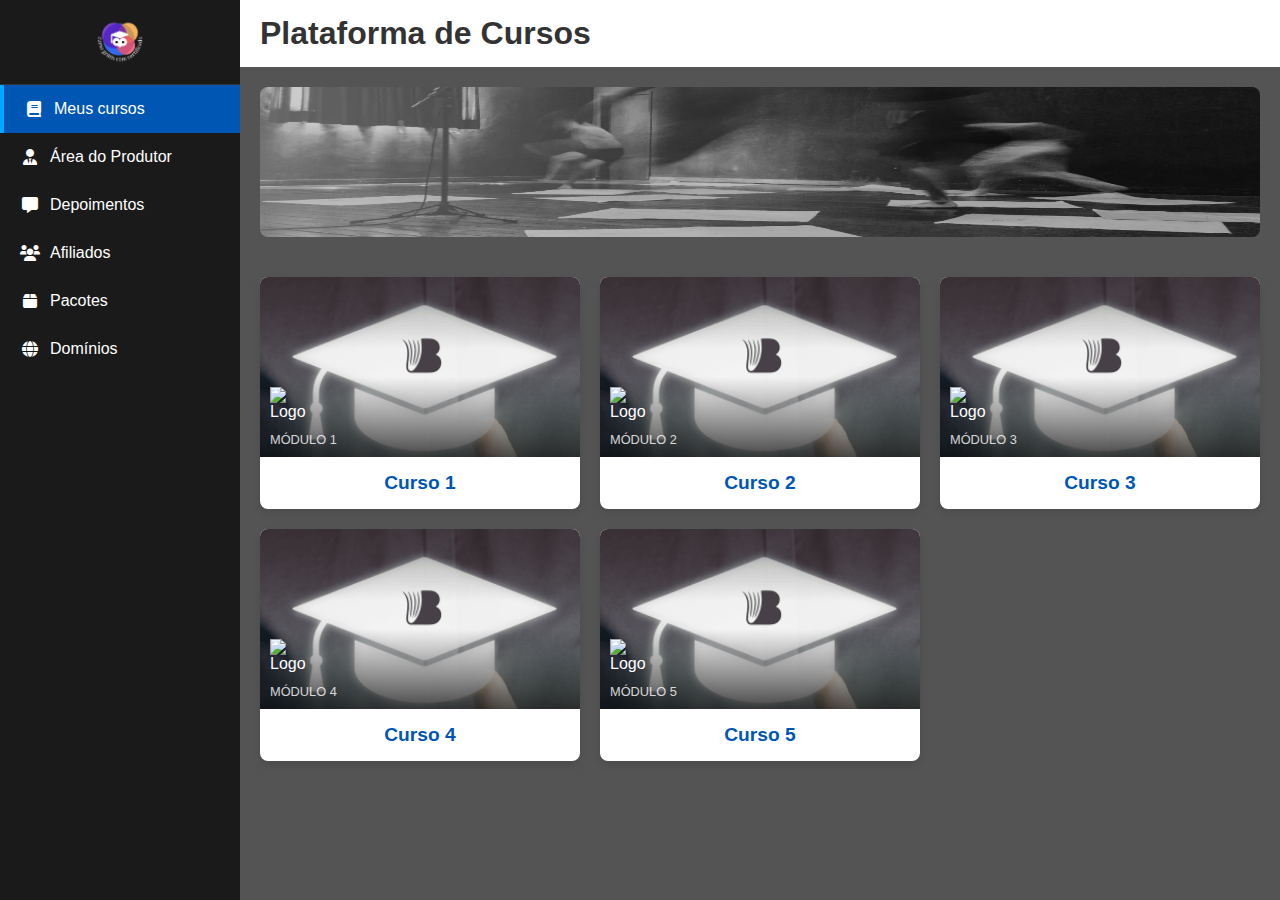
==== curso.html @ 29ea35bf "first commit" ====
<!DOCTYPE html>
<html lang="pt-br">
<head>
    <meta charset="UTF-8">
    <meta name="viewport" content="width=device-width, initial-scale=1.0">
    <title>Aulas do Curso</title>
    <link rel="stylesheet" href="styles.css">
    <link rel="stylesheet" href="https://cdnjs.cloudflare.com/ajax/libs/font-awesome/6.0.0-beta3/css/all.min.css">
</head>
<body>
    <div class="container">
        <!-- Sidebar -->
        <aside class="sidebar">
            <div class="logo-container">
                <img src="./assets/logo.png" alt="logo" class="logo">
            </div>
            <nav class="sidebar-nav">
                <ul>
                    <li class="active"><i class="fas fa-book"></i> Meus cursos</li>
                    <li><i class="fas fa-user-tie"></i> Área do Produtor</li>
                    <li><i class="fas fa-comment-alt"></i> Depoimentos</li>
                    <li><i class="fas fa-users"></i> Afiliados</li>
                    <li><i class="fas fa-box"></i> Pacotes</li>
                    <li><i class="fas fa-globe"></i> Domínios</li>
                </ul>
            </nav>
        </aside>

        <!-- Main Content -->
        <main class="main-content">
            <header class="main-header">
                <div class="header-left">
                    <button class="toggle-sidebar" id="toggleSidebar">
                        <i class="fas fa-bars"></i>
                    </button>
                    <a href="index.html" class="back-to-courses">
                        <i class="fas fa-arrow-left"></i> Voltar para cursos
                    </a>
                    <h1 id="courseTitle">Carregando curso...</h1>
                </div>
                
            </header>

            <!-- Course Content -->
            <div class="course-content">
                <div class="course-layout">
                    <!-- Video Player Section -->
                    <div class="video-section">
                        <div class="video-container">
                            <div class="video-player">
                                <video id="videoPlayer" controls>
                                    <source src="/placeholder.svg" type="video/mp4">
                                    Seu navegador não suporta o elemento de vídeo.
                                </video>
                                <div class="video-placeholder" id="videoPlaceholder">
                                    <i class="fas fa-play-circle"></i>
                                    <p>Clique em uma aula para começar</p>
                                </div>
                            </div>
                            <div class="video-info">
                                <h3 id="videoTitle">Selecione uma aula</h3>
                                <div class="video-actions">
                                    <button class="btn-like"><i class="fas fa-thumbs-up"></i></button>
                                    <button class="btn-dislike"><i class="fas fa-thumbs-down"></i></button>
                                    <button class="btn-complete">Marcar como concluído</button>
                                </div>
                            </div>
                        </div>
                    </div>

                    <!-- Lessons List Section -->
                    <div class="lessons-section">
                        <h2>Aulas do Curso</h2>
                        <div class="lessons-container">
                            <div class="lessons-list" id="lessonsList">
                                <!-- Lessons will be populated by JavaScript -->
                                <div class="loading-lessons">Carregando aulas...</div>
                            </div>
                        </div>
                    </div>
                </div>

                <!-- Course Navigation -->
                <div class="course-navigation">
                    <a href="#" class="nav-button prev-course" id="prevCourse">
                        <i class="fas fa-arrow-left"></i>
                        <div class="nav-content">
                            <span>Anterior</span>
                            <strong id="prevCourseName">Curso anterior</strong>
                        </div>
                    </a>
                    <a href="#" class="nav-button next-course" id="nextCourse">
                        <div class="nav-content">
                            <span>Próximo</span>
                            <strong id="nextCourseName">Próximo curso</strong>
                        </div>
                        <i class="fas fa-arrow-right"></i>
                    </a>
                </div>
            </div>
        </main>
    </div>

    <script src="curso.js"></script>
    
</body>
</html>
---- styles.css ----
/* Reset and Base Styles */
* {
    margin: 0;
    padding: 0;
    box-sizing: border-box;
    font-family: 'Segoe UI', Tahoma, Geneva, Verdana, sans-serif;
}

body {
    background-color: #555454;
    color: #333;
}

.container {
    display: flex;
    min-height: 100vh;

}

/* Sidebar Styles */
.sidebar {
    width: 240px;
    background-color: #1a1a1a;
    color: #fff;
    transition: all 0.3s ease;
    position: fixed;
    height: 100vh;
    z-index: 100;
}

.logo-container {
    padding: 15px;
    text-align: center;
    border-bottom: 1px solid #333;
}

.logo {
    max-width: 50px;
    height: auto;
}

.sidebar-nav ul {
    list-style: none;
    padding: 0;
}

.sidebar-nav li {
    padding: 15px 20px;
    display: flex;
    align-items: center;
    cursor: pointer;
    transition: background-color 0.2s;
}

.sidebar-nav li:hover {
    background-color: #333;
}

.sidebar-nav li.active {
    background-color: #0056b3;
    border-left: 4px solid #00a8ff;
}

.sidebar-nav li i {
    margin-right: 10px;
    width: 20px;
    text-align: center;
}

/* Main Content Styles */
.main-content {
    flex: 1;
    margin-left: 240px;
    transition: margin-left 0.3s ease;
    display: flex;
    flex-direction: column;
    min-height: 100vh;
}

.main-header {
    background-color: #fff;
    padding: 15px 20px;
    display: flex;
    justify-content: space-between;
    align-items: center;
    box-shadow: 0 2px 5px rgba(0, 0, 0, 0.1);
}

.header-left {
    display: flex;
    align-items: center;
}

.toggle-sidebar {
    background: none;
    border: none;
    font-size: 1.2rem;
    cursor: pointer;
    margin-right: 15px;
    display: none;
}

.back-to-courses {
    display: flex;
    align-items: center;
    color: #0056b3;
    text-decoration: none;
    margin-right: 20px;
    font-weight: 500;
}

.back-to-courses i {
    margin-right: 5px;
}

.header-right {
    display: flex;
    align-items: center;
}

.profile-img {
    width: 40px;
    height: 40px;
    border-radius: 50%;
    object-fit: cover;
}

/* Banner Styles */
.banner {
    padding: 20px;
    background-color: #555454;
}

.banner-content {
    max-width: 100%;
    overflow: hidden;
    border-radius: 8px;
}

.banner-img {
    width: 100%;
    height: 150px;
    display: block;
}

/* Courses Section Styles */
.courses-section {
    padding: 20px;
}

.courses-container {
    display: grid;
    grid-template-columns: repeat(auto-fill, minmax(250px, 1fr));
    gap: 20px;
}

.course-card-link {
    text-decoration: none;
    color: inherit;
}

.course-card {
    background-color: #fff;
    border-radius: 8px;
    overflow: hidden;
    box-shadow: 0 4px 8px rgba(0, 0, 0, 0.1);
    transition: transform 0.3s, box-shadow 0.3s;
    cursor: pointer;
}

.course-card:hover {
    transform: translateY(-5px);
    box-shadow: 0 6px 12px rgba(0, 0, 0, 0.15);
}

.course-image {
    position: relative;
    height: 180px;
    overflow: hidden;
}

.course-image img {
    width: 100%;
    height: 100%;
    object-fit: cover;
}

.course-overlay {
    position: absolute;
    bottom: 0;
    left: 0;
    width: 100%;
    padding: 10px;
    background: linear-gradient(transparent, rgba(0, 0, 0, 0.7));
    color: white;
}

.course-logo {
    width: 40px;
    height: 40px;
    margin-bottom: 5px;
}

.course-logo img {
    width: 100%;
    height: 100%;
    object-fit: contain;
}

.course-module {
    font-size: 0.8rem;
    opacity: 0.8;
}

.course-title {
    padding: 15px;
    font-weight: bold;
    text-align: center;
    color: #0056b3;
    font-size: 1.2rem;
}

/* Course Content Styles */
.course-content {
    padding: 20px;
    flex: 1;
    display: flex;
    flex-direction: column;
}

/* New layout for course content */
.course-layout {
    display: flex;
    gap: 20px;
    margin-bottom: 30px;
    flex: 1;
}

.video-section {
    flex: 1;
    min-width: 0; /* Prevents flex item from overflowing */
}

.lessons-section {
    width: 350px;
    min-width: 350px;
    display: flex;
    flex-direction: column;
}

.lessons-section h2 {
    margin-bottom: 15px;
    color: #0056b3;
}

.video-container {
    width: 100%;
    background-color: #000;
    border-radius: 8px;
    overflow: hidden;
}

.video-player {
    position: relative;
    width: 100%;
    padding-top: 56.25%; /* 16:9 Aspect Ratio */
}

#videoPlayer {
    position: absolute;
    top: 0;
    left: 0;
    width: 100%;
    height: 100%;
}

.video-placeholder {
    position: absolute;
    top: 0;
    left: 0;
    width: 100%;
    height: 100%;
    display: flex;
    flex-direction: column;
    justify-content: center;
    align-items: center;
    color: white;
    background-color: #1a1a1a;
}

.video-placeholder i {
    font-size: 4rem;
    margin-bottom: 10px;
}

.video-info {
    padding: 15px;
    background-color: #1a1a1a;
    color: white;
}

.video-actions {
    margin-top: 10px;
    display: flex;
    align-items: center;
}

.btn-like, .btn-dislike {
    background: none;
    border: none;
    color: white;
    font-size: 1.2rem;
    margin-right: 15px;
    cursor: pointer;
}

.btn-complete {
    margin-left: auto;
    background-color: #0056b3;
    color: white;
    border: none;
    padding: 8px 15px;
    border-radius: 4px;
    cursor: pointer;
}

.lessons-container {
    background-color: #fff;
    border-radius: 8px;
    box-shadow: 0 2px 5px rgba(0, 0, 0, 0.1);
    overflow: hidden;
    flex: 1; /* Faz ocupar todo o espaço disponível */
    display: flex;
    flex-direction: column;
}

.lessons-list {
    width: 100%;
    overflow-y: auto;
    flex: 1;
    /* Esconde a barra de rolagem mas mantém a funcionalidade */
    scrollbar-width: none; /* Firefox */
    -ms-overflow-style: none; /* IE and Edge */
}

/* Esconde a barra de rolagem para Chrome, Safari e Opera */
.lessons-list::-webkit-scrollbar {
    display: none;
}

.loading-lessons {
    padding: 20px;
    text-align: center;
    color: #666;
}

.lesson-item {
    display: flex;
    align-items: center;
    padding: 15px;
    border-bottom: 1px solid #ddd;
    cursor: pointer;
    transition: background-color 0.2s;
}

.lesson-item:hover {
    background-color: #e9e9e9;
}

.lesson-item.active {
    background-color: #e3f2fd;
}

.lesson-status {
    width: 20px;
    height: 20px;
    border-radius: 50%;
    margin-right: 15px;
    display: flex;
    justify-content: center;
    align-items: center;
}

.lesson-status.completed {
    background-color: #4caf50;
    color: white;
}

.lesson-status.not-completed {
    border: 2px solid #ccc;
}

.lesson-info {
    flex: 1;
}

.lesson-title {
    font-weight: 500;
    margin-bottom: 5px;
}

.lesson-meta {
    display: flex;
    align-items: center;
    font-size: 0.8rem;
    color: #666;
}

.lesson-meta i {
    margin-right: 5px;
}

.lesson-duration {
    margin-left: 15px;
}

/* Course Navigation */
.course-navigation {
    display: flex;
    justify-content: space-between;
    margin-top: 30px;
}

.nav-button {
    display: flex;
    align-items: center;
    text-decoration: none;
    color: #0056b3;
    padding: 10px 15px;
    border-radius: 4px;
    background-color: #fff;
    box-shadow: 0 2px 5px rgba(0, 0, 0, 0.1);
    transition: all 0.2s;
}

.nav-button:hover {
    background-color: #f0f0f0;
}

.nav-button i {
    font-size: 1.2rem;
}

.nav-content {
    display: flex;
    flex-direction: column;
    margin: 0 10px;
}

.nav-content span {
    font-size: 0.8rem;
    opacity: 0.7;
}

.prev-course i {
    margin-right: 5px;
}

.next-course i {
    margin-left: 5px;
}

/* Responsive Styles */
@media (max-width: 992px) {
    .sidebar {
        width: 70px;
    }
    
    .sidebar .logo-container {
        padding: 10px;
    }
    
    .sidebar-nav li span {
        display: none;
    }
    
    .main-content {
        margin-left: 70px;
    }
    
    .course-layout {
        gap: 15px;
    }
    
    .lessons-section {
        width: 300px;
        min-width: 300px;
    }
}

@media (max-width: 768px) {
    .sidebar {
        transform: translateX(-100%);
        width: 240px;
    }
    
    .sidebar.active {
        transform: translateX(0);
    }
    
    .sidebar-nav li span {
        display: inline;
    }
    
    .main-content {
        margin-left: 0;
    }
    
    .toggle-sidebar {
        display: block;
    }
    
    .courses-container {
        grid-template-columns: repeat(auto-fill, minmax(200px, 1fr));
    }
    
    /* Stack video and lessons vertically on mobile */
    .course-layout {
        flex-direction: column;
    }
    
    .lessons-section {
        width: 100%;
        min-width: 100%;
    }
    
    .course-navigation {
        flex-direction: column;
        gap: 10px;
    }
    
    .nav-button {
        width: 100%;
    }
}

@media (max-width: 576px) {
    .courses-container {
        grid-template-columns: 1fr;
    }
    
    .main-header h1 {
        font-size: 1.2rem;
    }
    
    .back-to-courses {
        font-size: 0.9rem;
    }
    
    .video-info h3 {
        font-size: 1.1rem;
    }
    
    .btn-complete {
        font-size: 0.8rem;
        padding: 6px 10px;
    }
}
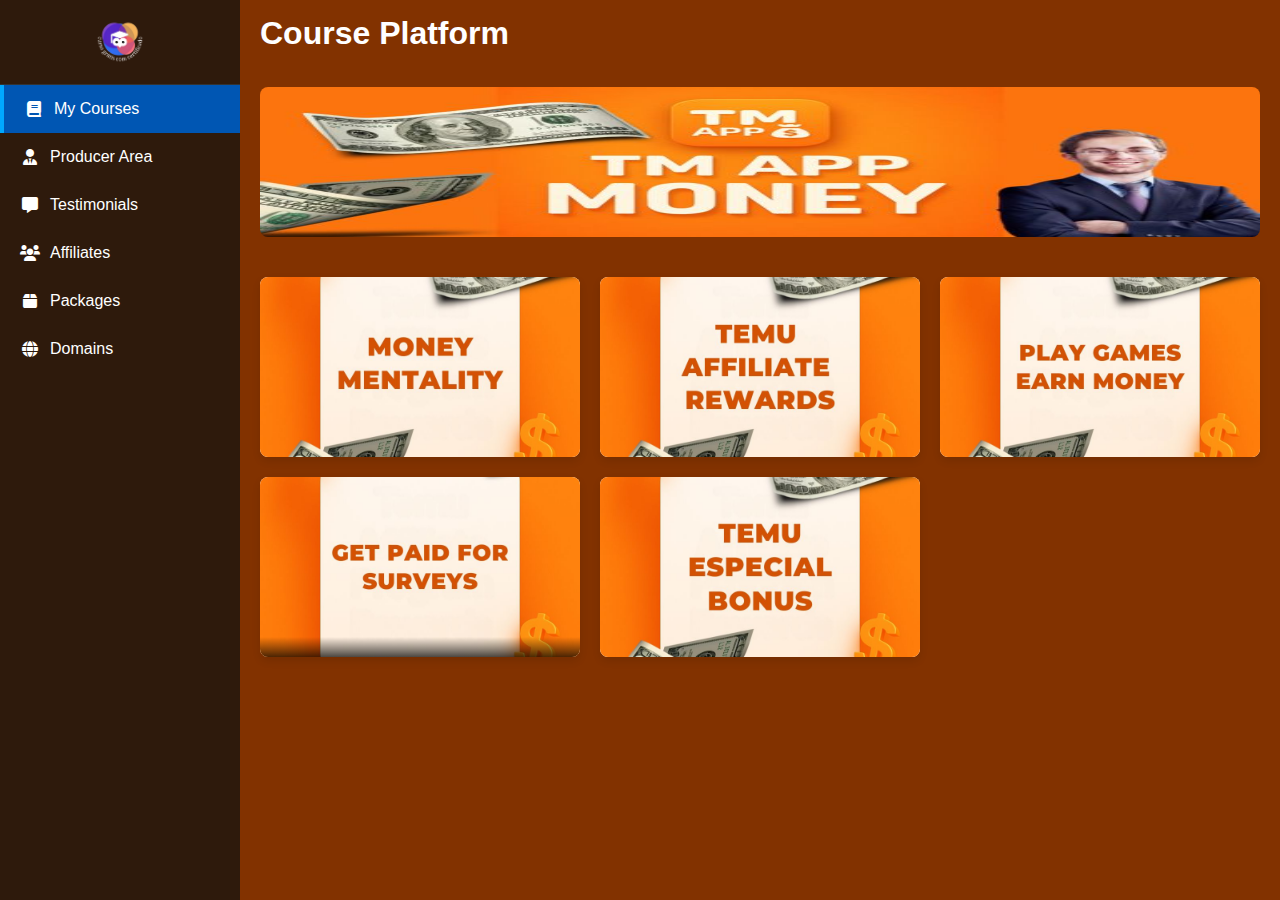
==== commit 1d2dfb2d: "first fff" ====
--- a/curso.html
+++ b/curso.html
@@ -1,9 +1,9 @@
 <!DOCTYPE html>
-<html lang="pt-br">
+<html lang="en">
 <head>
     <meta charset="UTF-8">
     <meta name="viewport" content="width=device-width, initial-scale=1.0">
-    <title>Aulas do Curso</title>
+    <title>Course Lessons</title>
     <link rel="stylesheet" href="styles.css">
     <link rel="stylesheet" href="https://cdnjs.cloudflare.com/ajax/libs/font-awesome/6.0.0-beta3/css/all.min.css">
 </head>
@@ -16,12 +16,12 @@
             </div>
             <nav class="sidebar-nav">
                 <ul>
-                    <li class="active"><i class="fas fa-book"></i> Meus cursos</li>
-                    <li><i class="fas fa-user-tie"></i> Área do Produtor</li>
-                    <li><i class="fas fa-comment-alt"></i> Depoimentos</li>
-                    <li><i class="fas fa-users"></i> Afiliados</li>
-                    <li><i class="fas fa-box"></i> Pacotes</li>
-                    <li><i class="fas fa-globe"></i> Domínios</li>
+                    <li class="active"><i class="fas fa-book"></i> My Courses</li>
+                    <li><i class="fas fa-user-tie"></i> Producer Area</li>
+                    <li><i class="fas fa-comment-alt"></i> Testimonials</li>
+                    <li><i class="fas fa-users"></i> Affiliates</li>
+                    <li><i class="fas fa-box"></i> Packages</li>
+                    <li><i class="fas fa-globe"></i> Domains</li>
                 </ul>
             </nav>
         </aside>
@@ -34,9 +34,9 @@
                         <i class="fas fa-bars"></i>
                     </button>
                     <a href="index.html" class="back-to-courses">
-                        <i class="fas fa-arrow-left"></i> Voltar para cursos
+                        <i class="fas fa-arrow-left"></i> Back to courses
                     </a>
-                    <h1 id="courseTitle">Carregando curso...</h1>
+                    <h1 id="courseTitle">Loading course...</h1>
                 </div>
                 
             </header>
@@ -50,19 +50,19 @@
                             <div class="video-player">
                                 <video id="videoPlayer" controls>
                                     <source src="/placeholder.svg" type="video/mp4">
-                                    Seu navegador não suporta o elemento de vídeo.
+                                    Your browser does not support the video element.
                                 </video>
                                 <div class="video-placeholder" id="videoPlaceholder">
                                     <i class="fas fa-play-circle"></i>
-                                    <p>Clique em uma aula para começar</p>
+                                    <p>Click on a lesson to start</p>
                                 </div>
                             </div>
                             <div class="video-info">
-                                <h3 id="videoTitle">Selecione uma aula</h3>
+                                <h3 id="videoTitle">Select a lesson</h3>
                                 <div class="video-actions">
                                     <button class="btn-like"><i class="fas fa-thumbs-up"></i></button>
                                     <button class="btn-dislike"><i class="fas fa-thumbs-down"></i></button>
-                                    <button class="btn-complete">Marcar como concluído</button>
+                                    <button class="btn-complete">Mark as completed</button>
                                 </div>
                             </div>
                         </div>
@@ -70,11 +70,11 @@
 
                     <!-- Lessons List Section -->
                     <div class="lessons-section">
-                        <h2>Aulas do Curso</h2>
+                        <h2>Course Lessons</h2>
                         <div class="lessons-container">
                             <div class="lessons-list" id="lessonsList">
                                 <!-- Lessons will be populated by JavaScript -->
-                                <div class="loading-lessons">Carregando aulas...</div>
+                                <div class="loading-lessons">Loading lessons...</div>
                             </div>
                         </div>
                     </div>
@@ -85,14 +85,14 @@
                     <a href="#" class="nav-button prev-course" id="prevCourse">
                         <i class="fas fa-arrow-left"></i>
                         <div class="nav-content">
-                            <span>Anterior</span>
-                            <strong id="prevCourseName">Curso anterior</strong>
+                            <span>Previous</span>
+                            <strong id="prevCourseName">Previous course</strong>
                         </div>
                     </a>
                     <a href="#" class="nav-button next-course" id="nextCourse">
                         <div class="nav-content">
-                            <span>Próximo</span>
-                            <strong id="nextCourseName">Próximo curso</strong>
+                            <span>Next</span>
+                            <strong id="nextCourseName">Next course</strong>
                         </div>
                         <i class="fas fa-arrow-right"></i>
                     </a>
--- a/styles.css
+++ b/styles.css
@@ -7,8 +7,8 @@
 }
 
 body {
-    background-color: #555454;
-    color: #333;
+    background-color: #823200;
+    color: white;
 }
 
 .container {
@@ -20,8 +20,8 @@
 /* Sidebar Styles */
 .sidebar {
     width: 240px;
-    background-color: #1a1a1a;
-    color: #fff;
+    background-color: #2e1a0c;
+    color: rgb(255, 255, 255);
     transition: all 0.3s ease;
     position: fixed;
     height: 100vh;
@@ -78,7 +78,7 @@
 }
 
 .main-header {
-    background-color: #fff;
+    background-color: #823200;
     padding: 15px 20px;
     display: flex;
     justify-content: space-between;
@@ -103,7 +103,7 @@
 .back-to-courses {
     display: flex;
     align-items: center;
-    color: #0056b3;
+    color: white;
     text-decoration: none;
     margin-right: 20px;
     font-weight: 500;
@@ -128,7 +128,7 @@
 /* Banner Styles */
 .banner {
     padding: 20px;
-    background-color: #555454;
+    background-color: #823200;
 }
 
 .banner-content {
@@ -250,7 +250,7 @@
 
 .lessons-section h2 {
     margin-bottom: 15px;
-    color: #0056b3;
+    color: white;
 }
 
 .video-container {
@@ -325,7 +325,7 @@
 }
 
 .lessons-container {
-    background-color: #fff;
+    background-color: #2E1A0C;
     border-radius: 8px;
     box-shadow: 0 2px 5px rgba(0, 0, 0, 0.1);
     overflow: hidden;
@@ -368,7 +368,7 @@
 }
 
 .lesson-item.active {
-    background-color: #e3f2fd;
+    background-color: #A3A380;
 }
 
 .lesson-status {
